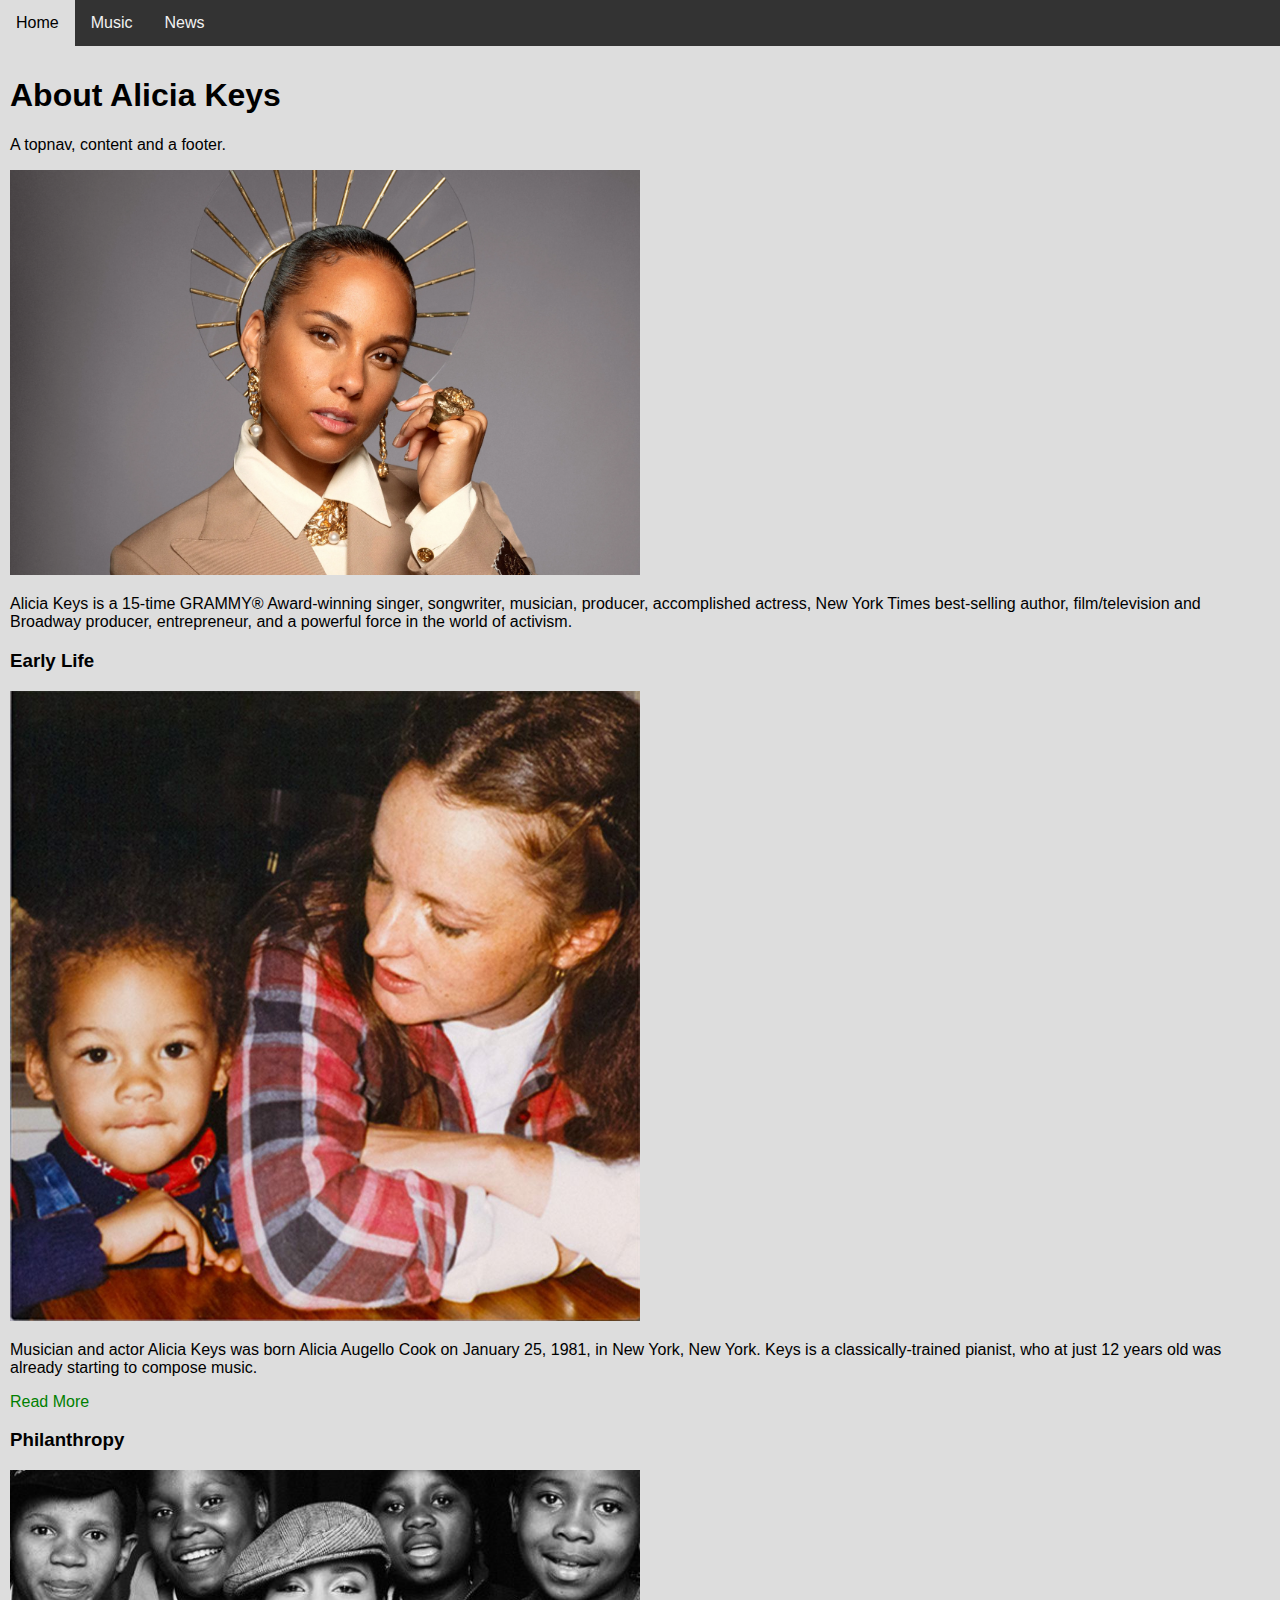
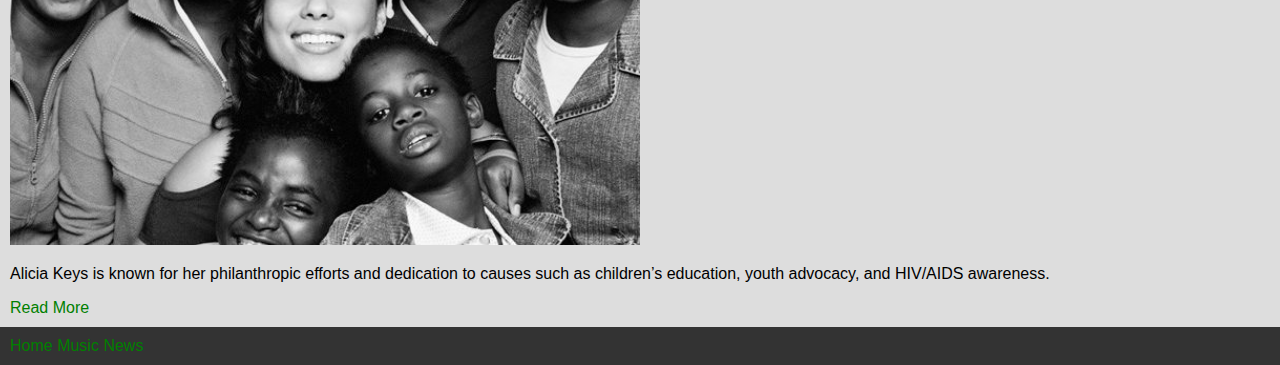
==== project3/home.html @ c17e92f7 "Update home.html" ====
<!DOCTYPE html>
<html lang="en">
<head>
    <meta charset="UTF-8">
    <meta name="viewport" content="width=device-width, initial-scale=1">
    <link rel="stylesheet" href="css/styles.css">
    <title>Alicia Keys | Home</title>
    <meta name="description" content="This is the online fan 
        page for Alicia Keys created for soley for educational 
        purposes for a CMST 385 class project.">
</head>
<body>

<div class="topnav">
  <a href="home.html">Home</a>
  <a href="music.html">Music</a>
  <a href="news.html">News</a>
</div>

<div class="content">

  <div>
    <h1>About Alicia Keys</h1>
    <p>A topnav, content and a footer.</p>
  </div>

  <div>
    <img class="img-hero1"  src="imgs/hero1.png" alt="Alicia Keys">
    <p>Alicia Keys is a 15-time GRAMMY® Award-winning singer, songwriter, musician, 
      producer, accomplished actress, New York Times best-selling author, 
      film/television and Broadway producer, entrepreneur, and a powerful force in 
      the world of activism.</p>
  </div>

  <div>
    <h3>Early Life</h3>
    <img class="img-hero1"  src="imgs/childhood.png" alt="Alicia Keys">
    <p>Musician and actor Alicia Keys was born Alicia 
    Augello Cook on January 25, 1981, in New York,
    New York. Keys is a classically-trained pianist, 
    who at just 12 years old was already starting to 
    compose music.</p>
    <p><a href="https://www.oprah.com/omagazine/oprahs-interview-with-alicia-keys" target="_blank">Read More</a></p>
  </div>

  <div>
    <h3>Philanthropy</h3>
    <img class="img-hero1"  src="imgs/charity.png" alt="Alicia Keys">
    <p>Alicia Keys is known for her philanthropic efforts 
    and dedication to causes such as children’s 
    education, youth advocacy, and HIV/AIDS awareness.</p>
    <a href="https://www.gordonparksfoundation.org/support/honorees/alicia-keys" target="_blank">Read More</a>
</div>

  

</div>

<div class="footer">
  <a href="home.html">Home</a>
  <a href="music.html">Music</a>
  <a href="news.html">News</a>
</div>

</body>
</html>
---- project3/css/styles.css ----
* {
  box-sizing: border-box;
  font-family: Arial, Helvetica, sans-serif;
}

body {
  margin: 0;
  font-family: Arial, Helvetica, sans-serif;
}

.header h1 {
  font-size: 40px;
}

.header h2 {
  font-size: 20px;
}


/* Style the links */
a:link {
  color: green;
  background-color: transparent;
  text-decoration: none;
}

a:visited {
  color: #2a7dc7;
  background-color: transparent;
  text-decoration: none;
}

a:hover {
  color: red;
  background-color: transparent;
  text-decoration: underline;
}

a:active {
  color: yellow;
  background-color: transparent;
  text-decoration: underline;
}

/* Style the top navigation bar */
.topnav {
  overflow: hidden;
  background-color: #333;
}

/* Style the topnav links */
.topnav a {
  float: left;
  display: block;
  color: #f2f2f2;
  text-align: center;
  padding: 14px 16px;
  text-decoration: none;
}

/* Change color on hover */
.topnav a:hover {
  background-color: #ddd;
  color: black;
}

/* Style the content */
.content {
  background-color: #ddd;
  padding: 10px;
}

/* Style the images */
.img {
  background-color: #aaa;
  width: 100%;
  padding: 20px;
}

.img-hero1 {
  width:50%;
  height:auto;
}

/* Style the footer */
.footer {
  background-color: #333;
  color: #f2f2f2;
  text-align: left;
  padding: 10px;
  text-decoration: none;
}
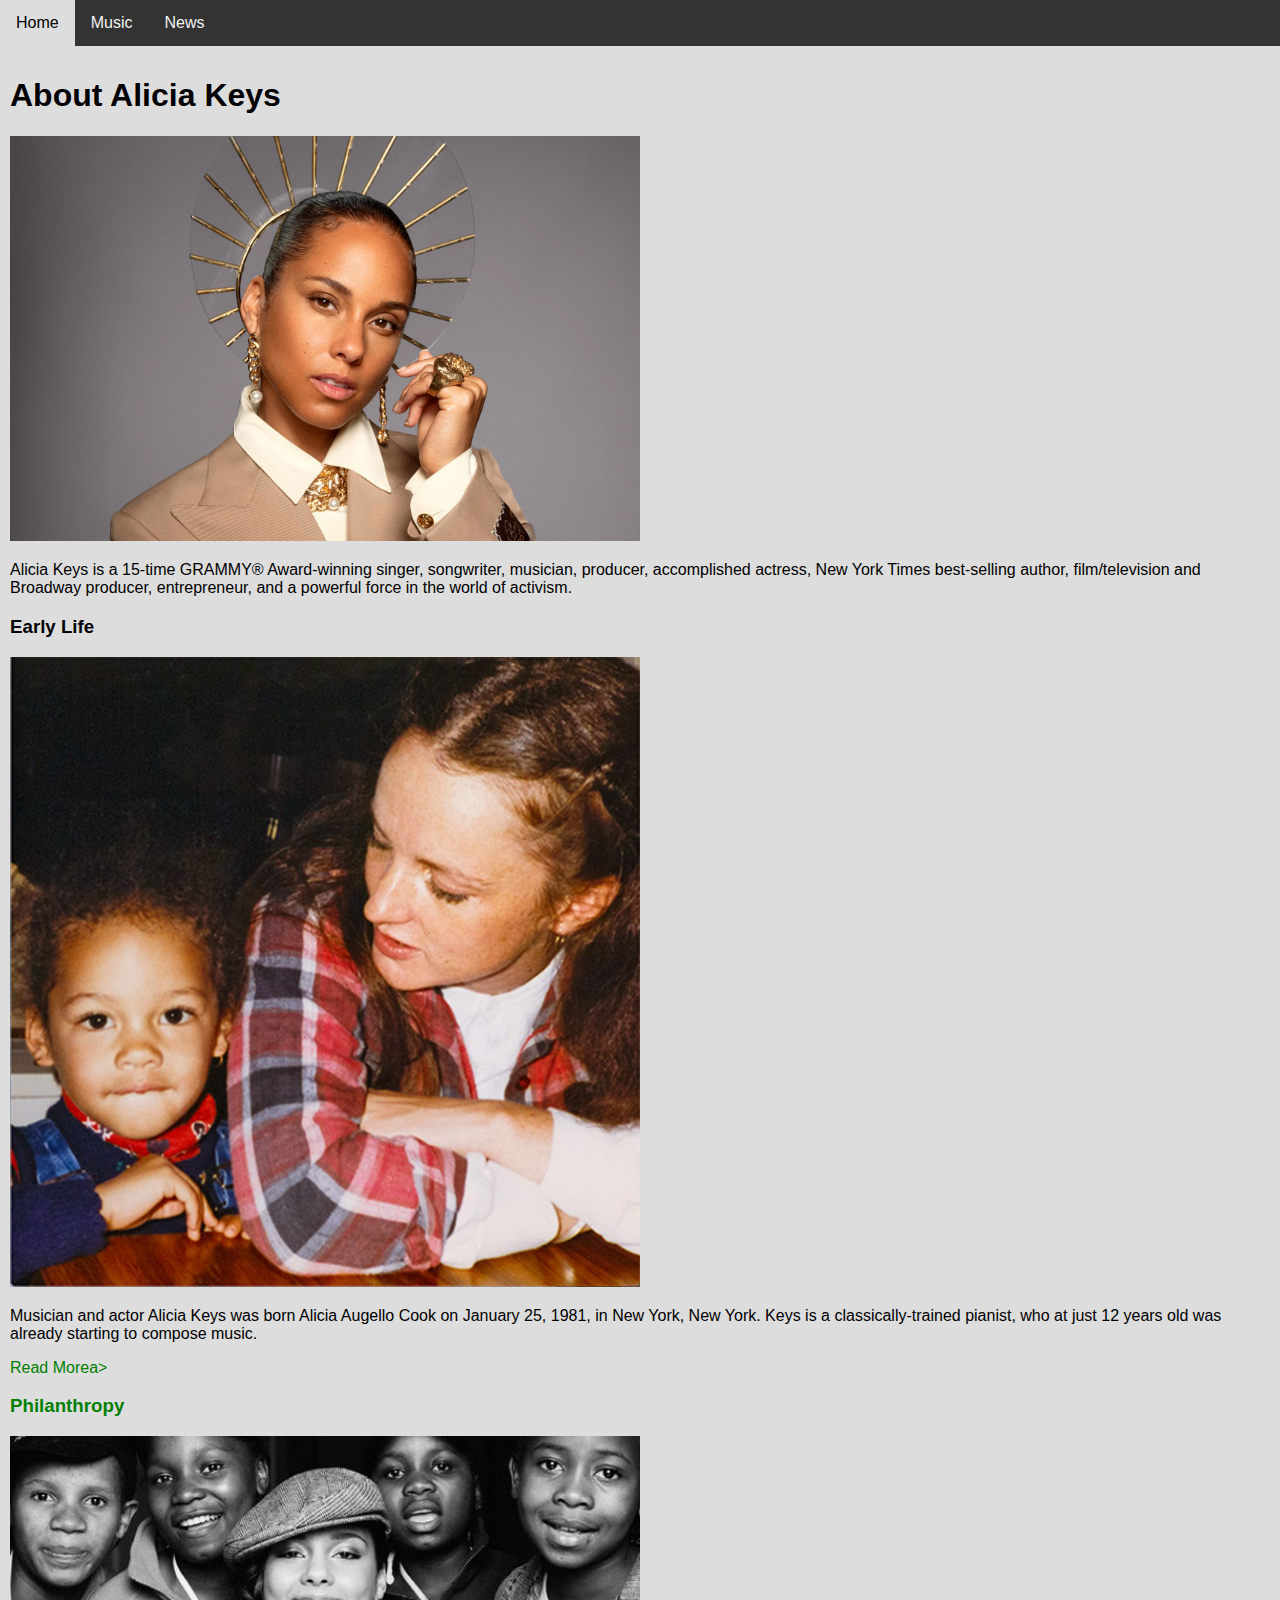
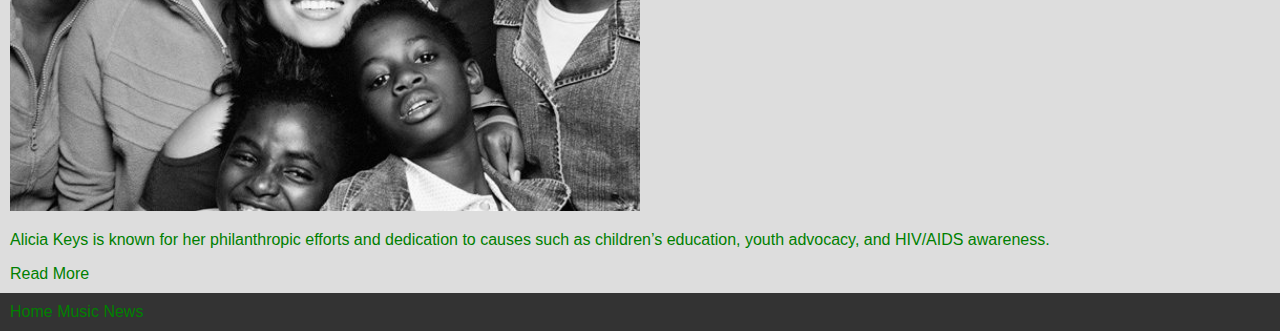
==== commit 3cdc0ecf: "Update home.html" ====
--- a/project3/home.html
+++ b/project3/home.html
@@ -21,7 +21,6 @@
 
   <div>
     <h1>About Alicia Keys</h1>
-    <p>A topnav, content and a footer.</p>
   </div>
 
   <div>
@@ -40,7 +39,7 @@
     New York. Keys is a classically-trained pianist, 
     who at just 12 years old was already starting to 
     compose music.</p>
-    <p><a href="https://www.oprah.com/omagazine/oprahs-interview-with-alicia-keys" target="_blank">Read More</a></p>
+    <p><a href="https://www.oprah.com/omagazine/oprahs-interview-with-alicia-keys" target="_blank">Read Morea></p>
   </div>
 
   <div>
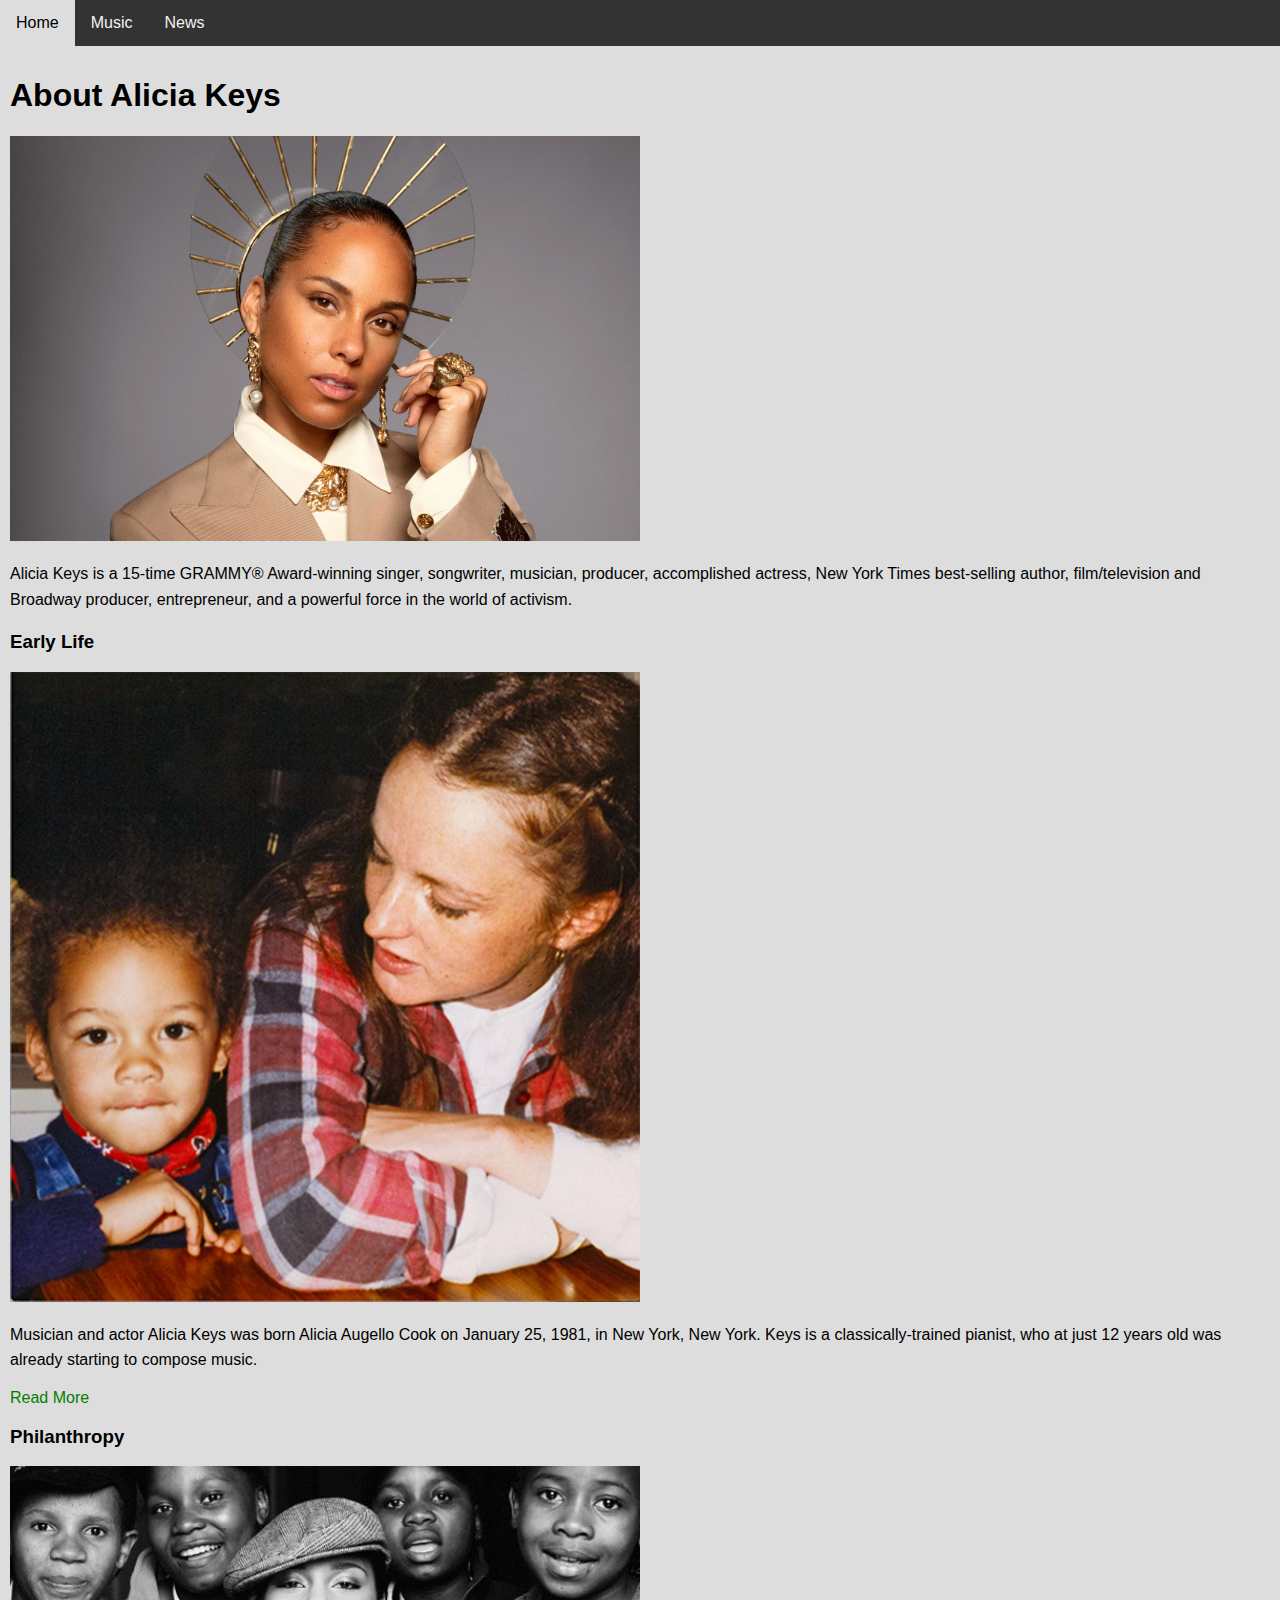
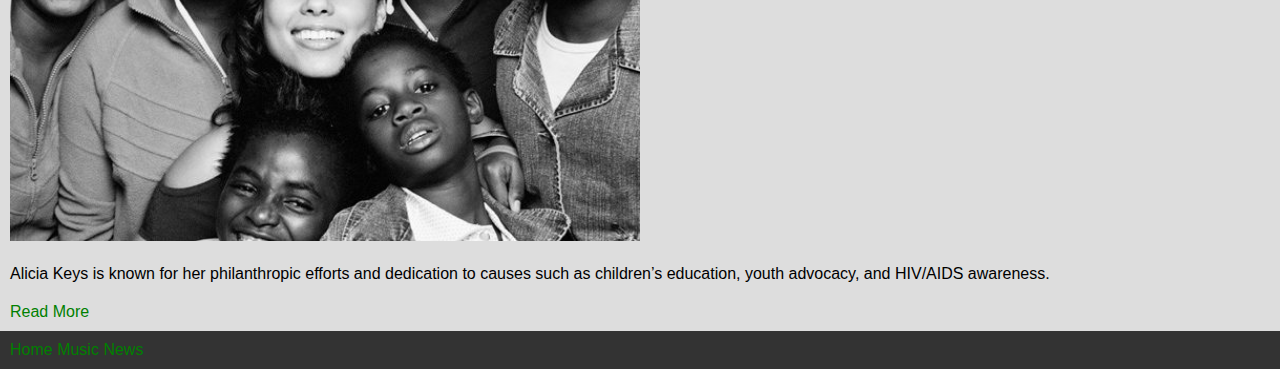
==== commit 2f530931: "Update home.html" ====
--- a/project3/home.html
+++ b/project3/home.html
@@ -25,7 +25,7 @@
 
   <div>
     <img class="img-hero1"  src="imgs/hero1.png" alt="Alicia Keys">
-    <p>Alicia Keys is a 15-time GRAMMY® Award-winning singer, songwriter, musician, 
+    <p class="a">Alicia Keys is a 15-time GRAMMY® Award-winning singer, songwriter, musician, 
       producer, accomplished actress, New York Times best-selling author, 
       film/television and Broadway producer, entrepreneur, and a powerful force in 
       the world of activism.</p>
@@ -34,18 +34,18 @@
   <div>
     <h3>Early Life</h3>
     <img class="img-hero1"  src="imgs/childhood.png" alt="Alicia Keys">
-    <p>Musician and actor Alicia Keys was born Alicia 
+    <p class="a">Musician and actor Alicia Keys was born Alicia 
     Augello Cook on January 25, 1981, in New York,
     New York. Keys is a classically-trained pianist, 
     who at just 12 years old was already starting to 
     compose music.</p>
-    <p><a href="https://www.oprah.com/omagazine/oprahs-interview-with-alicia-keys" target="_blank">Read Morea></p>
+    <p><a href="https://www.oprah.com/omagazine/oprahs-interview-with-alicia-keys" target="_blank">Read More</a></p>
   </div>
 
   <div>
     <h3>Philanthropy</h3>
     <img class="img-hero1"  src="imgs/charity.png" alt="Alicia Keys">
-    <p>Alicia Keys is known for her philanthropic efforts 
+    <p class="a">Alicia Keys is known for her philanthropic efforts 
     and dedication to causes such as children’s 
     education, youth advocacy, and HIV/AIDS awareness.</p>
     <a href="https://www.gordonparksfoundation.org/support/honorees/alicia-keys" target="_blank">Read More</a>
@@ -63,3 +63,5 @@
 
 </body>
 </html>
+
+
--- a/project3/css/styles.css
+++ b/project3/css/styles.css
@@ -6,14 +6,26 @@
 body {
   margin: 0;
   font-family: Arial, Helvetica, sans-serif;
+
 }
 
+p.a {
+  line-height: 1.6;
+}
+
+p.italic {
+  font-style: italic;
+}
+
+
 .header h1 {
-  font-size: 40px;
+  font-size: 2.5em;
+  font-weight: bold;
 }
 
 .header h2 {
-  font-size: 20px;
+  font-size: 1.875em;
+  font-weight: normal;
 }
 
 
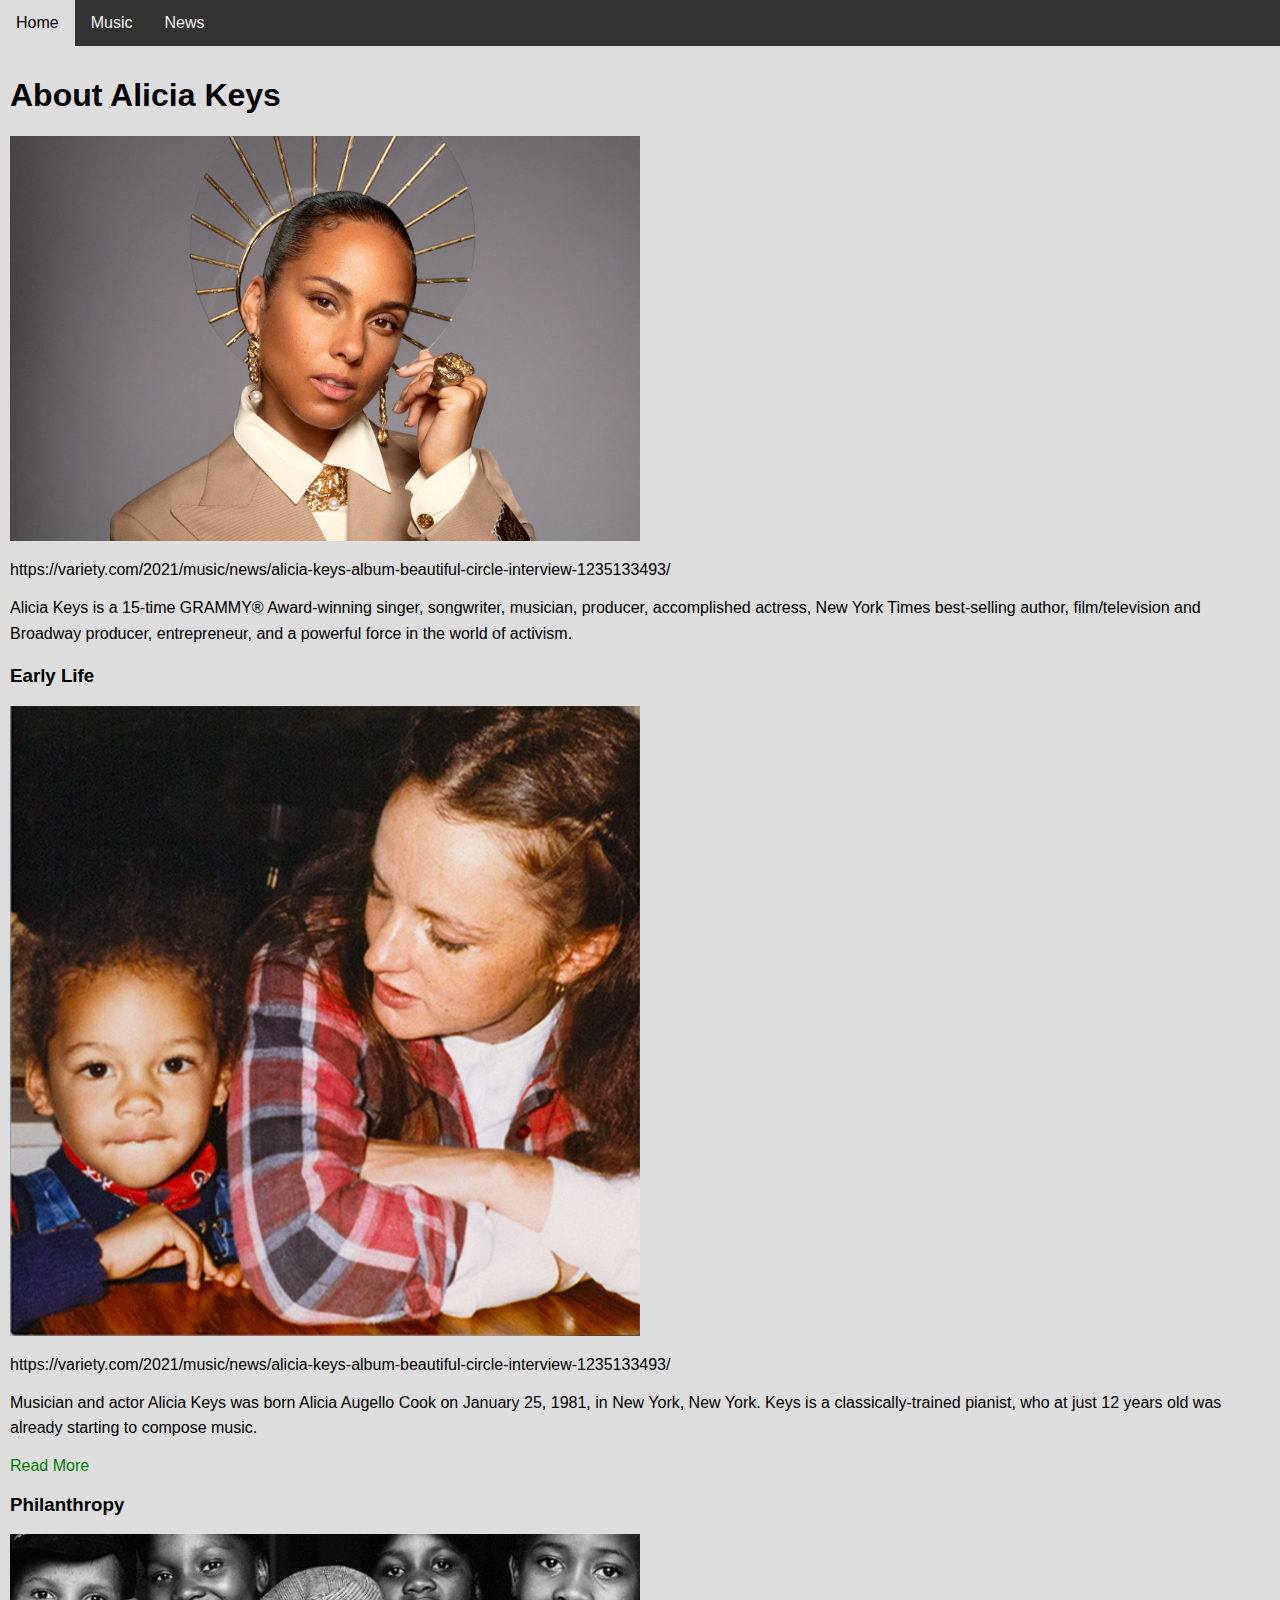
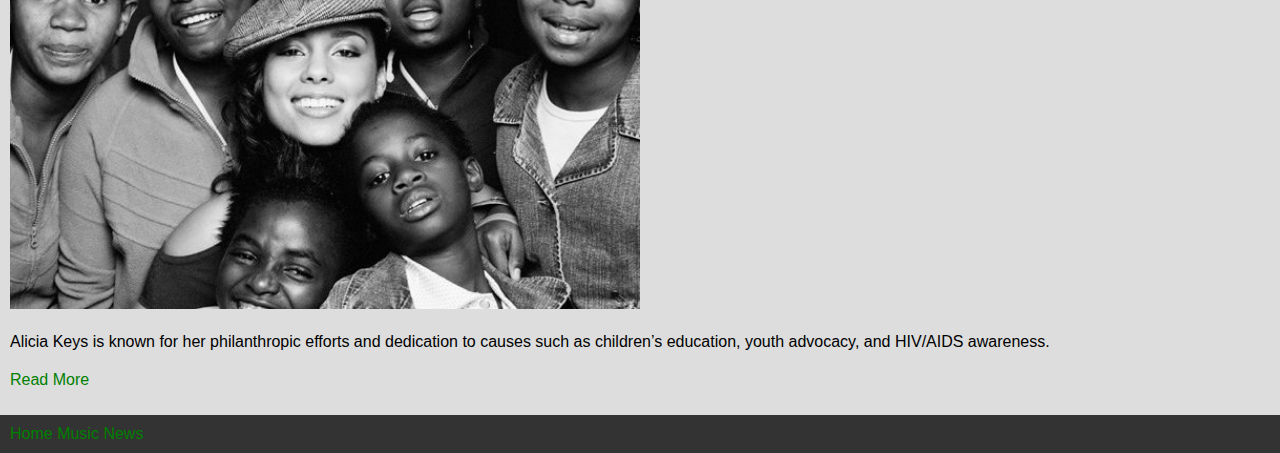
==== commit 930ee453: "Update home.html" ====
--- a/project3/home.html
+++ b/project3/home.html
@@ -4,12 +4,15 @@
     <meta charset="UTF-8">
     <meta name="viewport" content="width=device-width, initial-scale=1">
     <link rel="stylesheet" href="css/styles.css">
+    <script src="scripts/topbutton.js" async></script>
     <title>Alicia Keys | Home</title>
     <meta name="description" content="This is the online fan 
         page for Alicia Keys created for soley for educational 
         purposes for a CMST 385 class project.">
 </head>
 <body>
+
+  <button onclick="topFunction()" id="myBtn" title="Go to top">Top</button> 
 
 <div class="topnav">
   <a href="home.html">Home</a>
@@ -23,35 +26,59 @@
     <h1>About Alicia Keys</h1>
   </div>
 
-  <div>
-    <img class="img-hero1"  src="imgs/hero1.png" alt="Alicia Keys">
-    <p class="a">Alicia Keys is a 15-time GRAMMY® Award-winning singer, songwriter, musician, 
-      producer, accomplished actress, New York Times best-selling author, 
-      film/television and Broadway producer, entrepreneur, and a powerful force in 
-      the world of activism.</p>
+  <div class="flex-container">
+    <div class="flex-item-left">
+      <img class="img-hero1"  src="imgs/hero1.png" alt="Alicia Keys">
+    </div>
+    <div class="flex-item-left">
+      <p class="flex-cap">https://variety.com/2021/music/news/alicia-keys-album-beautiful-circle-interview-1235133493/
+        </p>
+      </div>
+      <div class="flex-item-left">
+        <p class="a">Alicia Keys is a 15-time GRAMMY® Award-winning singer, songwriter, musician, 
+          producer, accomplished actress, New York Times best-selling author, 
+          film/television and Broadway producer, entrepreneur, and a powerful force in 
+          the world of activism.</p>
+          <!-- https://www.aliciakeys.com/info -->
+      </div>
   </div>
 
-  <div>
+
+  <div class="flex-container">
     <h3>Early Life</h3>
-    <img class="img-hero1"  src="imgs/childhood.png" alt="Alicia Keys">
-    <p class="a">Musician and actor Alicia Keys was born Alicia 
-    Augello Cook on January 25, 1981, in New York,
-    New York. Keys is a classically-trained pianist, 
-    who at just 12 years old was already starting to 
-    compose music.</p>
-    <p><a href="https://www.oprah.com/omagazine/oprahs-interview-with-alicia-keys" target="_blank">Read More</a></p>
+    <div class="flex-item-left">
+      <img class="img-hero1"  src="imgs/childhood.png" alt="Alicia Keys as a Child with her Mom">
+    </div>
+    <div class="flex-item-left">
+      <p class="flex-cap">https://variety.com/2021/music/news/alicia-keys-album-beautiful-circle-interview-1235133493/
+        </p>
+      </div>
+      <div class="flex-item-left">
+        <p class="a">Musician and actor Alicia Keys was born Alicia 
+          Augello Cook on January 25, 1981, in New York,
+          New York. Keys is a classically-trained pianist, 
+          who at just 12 years old was already starting to 
+          compose music.</p>
+          <p><a href="https://www.oprah.com/omagazine/oprahs-interview-with-alicia-keys" target="_blank">Read More</a></p>
+          <!-- https://www.oprah.com/omagazine/oprahs-interview-with-alicia-keys -->
+      </div>
   </div>
 
-  <div>
+
+  <div class="flex-container">
     <h3>Philanthropy</h3>
-    <img class="img-hero1"  src="imgs/charity.png" alt="Alicia Keys">
+    <div class="flex-item-left">
+      <img class="img-hero1"  src="imgs/charity.png" alt="Alicia Keys with Charity Kids">
+    </div>
+    <div>
     <p class="a">Alicia Keys is known for her philanthropic efforts 
-    and dedication to causes such as children’s 
-    education, youth advocacy, and HIV/AIDS awareness.</p>
-    <a href="https://www.gordonparksfoundation.org/support/honorees/alicia-keys" target="_blank">Read More</a>
-</div>
+      and dedication to causes such as children’s 
+      education, youth advocacy, and HIV/AIDS awareness.</p>
+    <p><a href="https://www.oprah.com/omagazine/oprahs-interview-with-alicia-keys" target="_blank">Read More</a></p>
+      <!-- https://www.oprah.com/omagazine/oprahs-interview-with-alicia-keys -->
+      </div>
+  </div>
 
-  
 
 </div>
 
@@ -63,5 +90,3 @@
 
 </body>
 </html>
-
-
--- a/project3/css/styles.css
+++ b/project3/css/styles.css
@@ -11,6 +11,12 @@
 
 p.a {
   line-height: 1.6;
+}
+
+p.b {
+  line-height: 1.6;
+  display: flex;
+  justify-content: center;
 }
 
 p.italic {
@@ -94,6 +100,27 @@
   height:auto;
 }
 
+/* Style the top scroll button */
+#myBtn {
+  display: none; /* Hidden by default */
+  position: fixed; /* Fixed/sticky position */
+  bottom: 20px; /* Place the button at the bottom of the page */
+  right: 30px; /* Place the button 30px from the right */
+  z-index: 99; /* Make sure it does not overlap */
+  border: none; /* Remove borders */
+  outline: none; /* Remove outline */
+  background-color: red; /* Set a background color */
+  color: white; /* Text color */
+  cursor: pointer; /* Add a mouse pointer on hover */
+  padding: 15px; /* Some padding */
+  border-radius: 10px; /* Rounded corners */
+  font-size: 18px; /* Increase font size */
+}
+
+#myBtn:hover {
+  background-color: #555; /* Add a dark-grey background on hover */
+}
+
 /* Style the footer */
 .footer {
   background-color: #333;
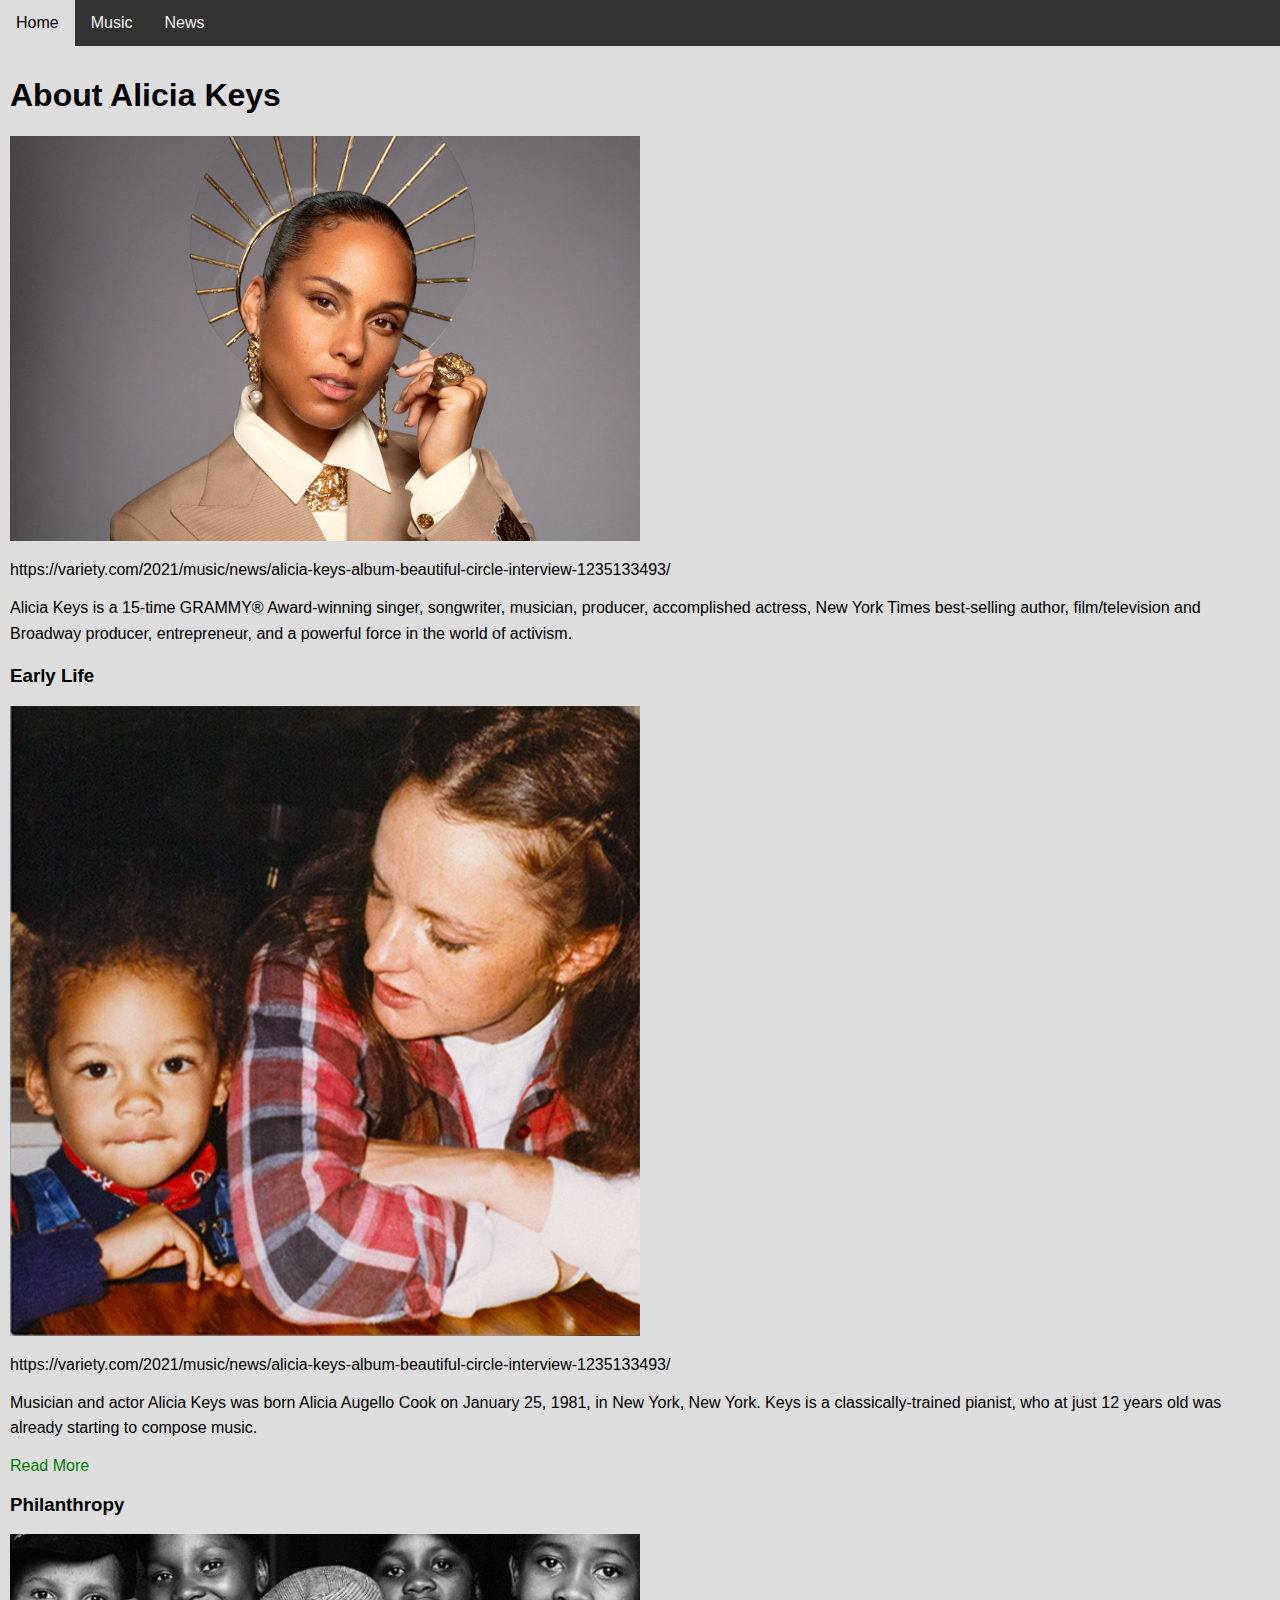
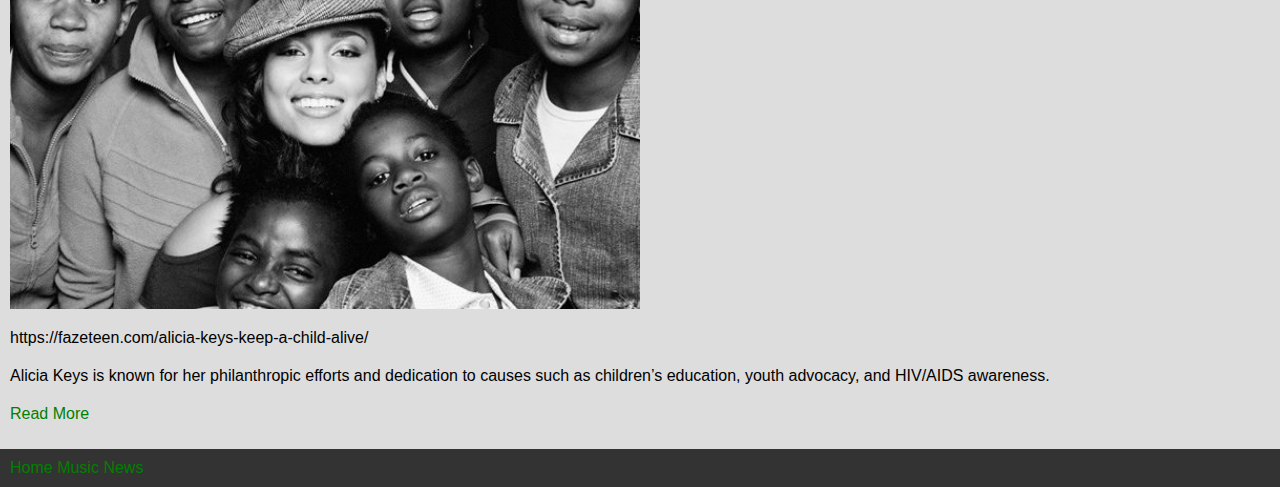
==== commit 923a7737: "Update home.html" ====
--- a/project3/home.html
+++ b/project3/home.html
@@ -65,20 +65,24 @@
   </div>
 
 
+
   <div class="flex-container">
     <h3>Philanthropy</h3>
     <div class="flex-item-left">
-      <img class="img-hero1"  src="imgs/charity.png" alt="Alicia Keys with Charity Kids">
+      <img class="img-hero1"  src="imgs/charity.png" alt="Alicia Keys with Keep a Child Alive Charity Kids">
     </div>
+    <div class="flex-item-left">
+      <p class="flex-cap">https://fazeteen.com/alicia-keys-keep-a-child-alive/
+        </p>
+      </div>
     <div>
     <p class="a">Alicia Keys is known for her philanthropic efforts 
       and dedication to causes such as children’s 
       education, youth advocacy, and HIV/AIDS awareness.</p>
-    <p><a href="https://www.oprah.com/omagazine/oprahs-interview-with-alicia-keys" target="_blank">Read More</a></p>
-      <!-- https://www.oprah.com/omagazine/oprahs-interview-with-alicia-keys -->
+    <p><a href="https://www.gordonparksfoundation.org/support/honorees/alicia-keys" target="_blank">Read More</a></p>
+      <!-- https://www.gordonparksfoundation.org/support/honorees/alicia-keys -->
       </div>
   </div>
-
 
 </div>
 
